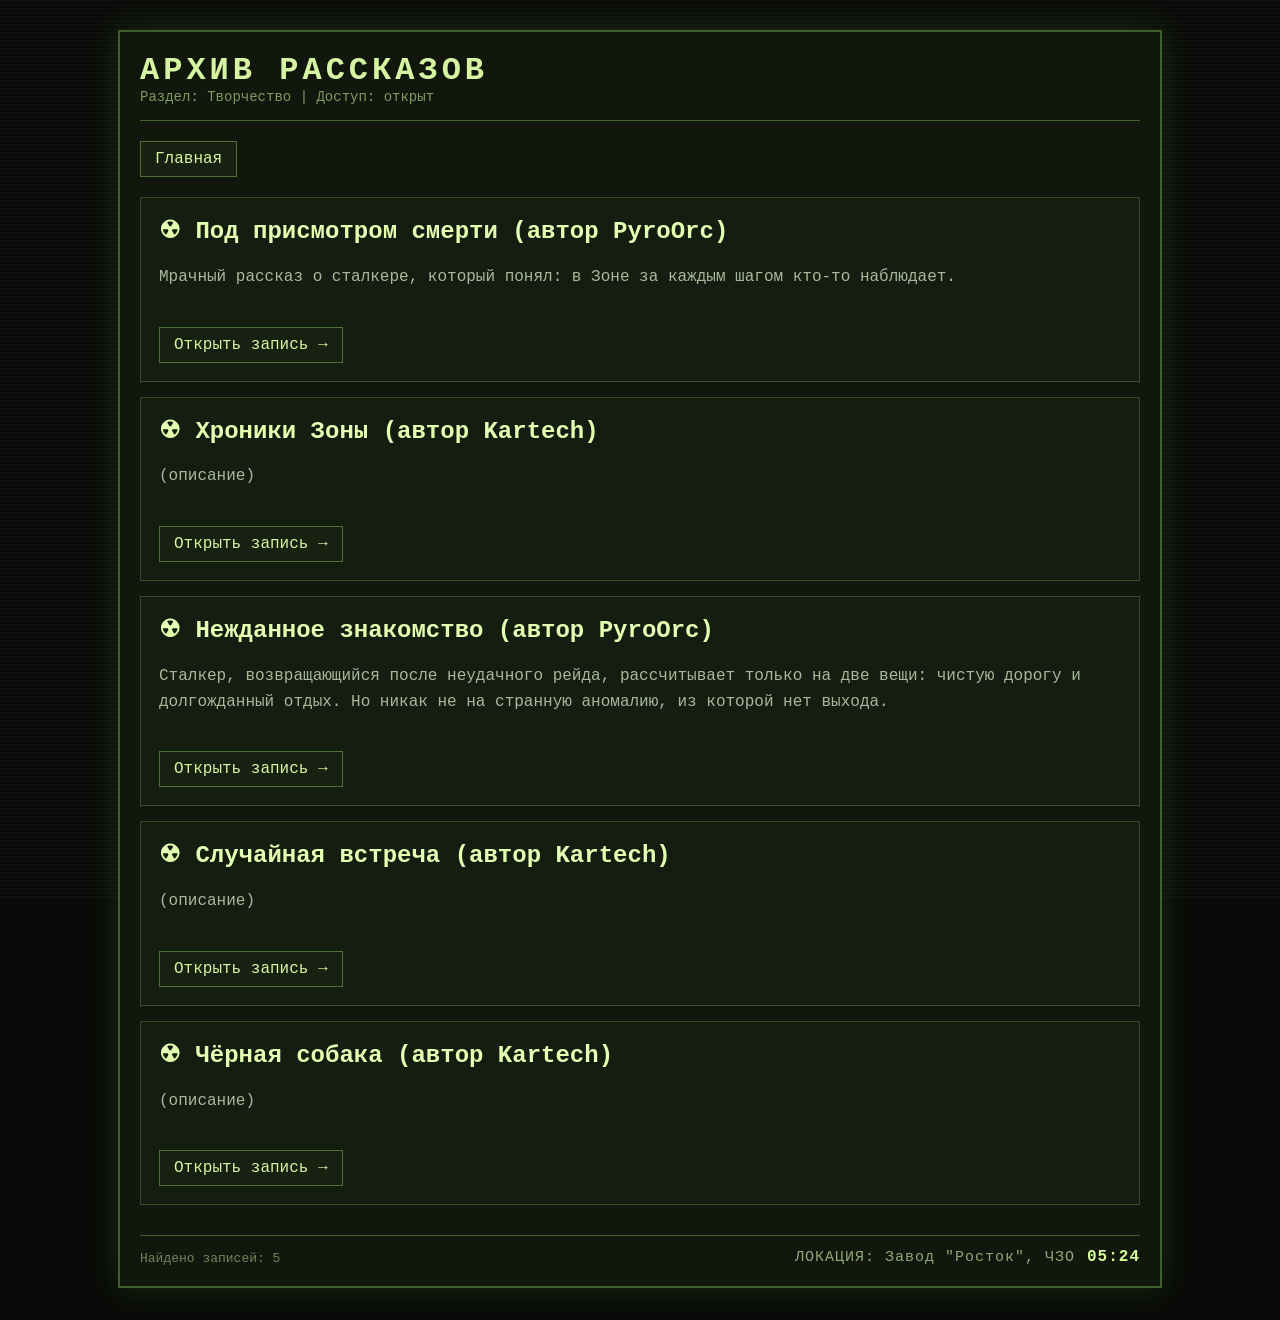
==== tvorchestvo.html @ d634e8ab "! !" ====
<!DOCTYPE html>
<html lang="ru">
<head>
  <meta charset="UTF-8">
  <title></title>
  <link rel="stylesheet" href="css/style.css">
</head>

<script>
function updateTime() {
  const now = new Date();

  let hours = now.getHours().toString().padStart(2, '0');
  let minutes = now.getMinutes().toString().padStart(2, '0');

  document.getElementById("time").textContent = hours + ":" + minutes;
}

setInterval(updateTime, 1000);
updateTime();
</script>

<body>

<div class="pda">
  <div class="header">
    <h1>Архив рассказов</h1>
    <div class="status">Раздел: Творчество | Доступ: открыт</div>
  </div>
  
  <div class="pda-info">
  <span>ЛОКАЦИЯ: Завод "Росток", ЧЗО</span>
  <span id="time">--:--</span>
</div>

  <nav>
    <a href="index.html">Главная</a>
  </nav>

    <div class="card">
      <h2>☢ Под присмотром смерти (автор PyroOrc)</h2>
      <p>
        Мрачный рассказ о сталкере, который понял:
        в Зоне за каждым шагом кто-то наблюдает.
      </p>
      <a class="button" href="stories/pod-prismotrom-smerti.html">Открыть запись →</a>
    </div>
	
	<div class="card">
      <h2>☢ Хроники Зоны (автор Kartech)</h2>
      <p>
        (описание)
      </p>
      <a class="button" href="stories/zone-chronicle.html">Открыть запись →</a>
    </div>
	
	<div class="card">
      <h2>☢ Нежданное знакомство (автор PyroOrc)</h2>
      <p>
        Сталкер, возвращающийся после неудачного рейда, рассчитывает только на две вещи: чистую дорогу и долгожданный отдых. Но никак не на странную аномалию, из которой нет выхода.
      </p>
      <a class="button" href="stories/nezhdannoe-znakomstvo.html">Открыть запись →</a>
    </div>
	
	<div class="card">
      <h2>☢ Случайная встреча (автор Kartech)</h2>
      <p>
        (описание)
      </p>
      <a class="button" href="stories/sluch-vstrecha.html">Открыть запись →</a>
    </div>
	
	<div class="card">
      <h2>☢ Чёрная собака (автор Kartech)</h2>
      <p>
        (описание)
      </p>
      <a class="button" href="stories/black-dog.html">Открыть запись →</a>
    </div>

  <div class="footer">
    Найдено записей: 5
  </div>
</div>

</body>
</html>
---- css/style.css ----
body {
  margin: 0;
  background: #090b08;
  color: #b8c7a3;
  font-family: Consolas, monospace;
}

body::before {
  content: "";
  position: fixed;
  inset: 0;
  background:
    repeating-linear-gradient(
      to bottom,
      rgba(255,255,255,0.03) 0px,
      rgba(255,255,255,0.03) 1px,
      transparent 2px,
      transparent 4px
    );
  pointer-events: none;
}

.pda {
  max-width: 1000px;
  margin: 30px auto;
  padding: 20px;
  border: 2px solid #3f5f2b;
  background: #11170d;
  box-shadow: 0 0 30px rgba(80, 130, 40, 0.25);
  position: relative;
}

.pda-info {
  position: absolute;
  right: 20px;
  bottom: 20px;

  display: flex;
  align-items: center;
  gap: 12px;

  font-size: 15px;
  color: #8fa878;
  letter-spacing: 1px;
  white-space: nowrap;
}

.radiation-symbol {
  position: absolute;
  top: 22px;
  right: 24px;

  font-size: 34px;
  color: #d6ff9a;
  opacity: 0.75;
  
  display: inline-block;
  transform-origin: center;

  animation: rotateRadiation 6s linear infinite;
}

@keyframes rotateRadiation {
  from {
    transform: rotate(0deg);
  }

  to {
    transform: rotate(360deg);
  }
}

#pda-message {
  position: absolute;
  top: 20px;
  right: 70px; /* чтобы не пересекалось со знаком радиации */

  background: #0f140c;
  border: 1px solid #5d8f3a;

  padding: 10px 14px;
  min-width: 180px;

  color: #cfff9a;
  font-size: 14px;
  font-family: Consolas, monospace;

  opacity: 0;
  transform: translateY(-10px);
  transition: 0.3s;

  box-shadow: 0 0 10px rgba(120,255,60,0.2);
}

#pda-message.show {
  opacity: 1;
  transform: translateY(0);
}

#time {
  font-size: 16px;
  color: #d6ff9a;
  font-weight: bold;
}

.header {
  border-bottom: 1px solid #3f5f2b;
  padding-bottom: 15px;
  margin-bottom: 20px;
}

.header h1 {
  margin: 0;
  color: #d6f5a3;
  letter-spacing: 4px;
  text-transform: uppercase;
}

.status {
  color: #7f9b61;
  font-size: 14px;
}

nav {
  margin: 20px 0;
  display: flex;
  gap: 12px;
  flex-wrap: wrap;
}

nav a,
.button {
  color: #d6f5a3;
  text-decoration: none;
  border: 1px solid #4f7035;
  padding: 8px 14px;
  background: #182111;
  transition: 0.2s;
}

nav a:hover,
.button:hover {
  background: #2e421f;
  color: #ffffff;
}

.card {
  border: 1px solid #344d25;
  background: #151d10;
  padding: 18px;
  margin-bottom: 15px;
}

.card:hover {
  border-color: #91b85a;
  box-shadow: 0 0 15px rgba(145, 184, 90, 0.25);
}

.card h2 {
  margin-top: 0;
  color: #e2ffb2;
}

.card p {
  color: #a9b89a;
  line-height: 1.6;
}

.alert {
  color: #d6c36a;
}

.story-text {
  line-height: 1.8;
  font-size: 17px;
  color: #c8d8b5;
}

.footer {
  margin-top: 30px;
  padding-top: 15px;
  border-top: 1px solid #3f5f2b;
  color: #6f855a;
  font-size: 13px;
}

.story-container {
  max-width: 760px;
  margin: 0 auto;
  padding: 30px 20px;
}

.chapter-title {
  text-align: center;
  margin: 40px 0 30px;
  color: #e2ffb2;
  letter-spacing: 3px;
  text-transform: uppercase;
  font-size: 28px;
}

.story-text {
  font-family: Georgia, "Times New Roman", serif;
  font-size: 18px;
  line-height: 1.8;
  color: #d0d8c0;
}

.story-text p {
  text-indent: 32px;
  margin: 0 0 18px;
  text-align: justify;
}

.interlude {
  margin: 50px 0;
  padding: 20px;
  border-left: 3px solid #6f8f4a;
  background: #10150d;
  color: #a9b89a;
  font-size: 16px;
  font-style: italic;
  position: relative;
}

.interlude::before {
  content: "▶ заметка ПДА";
  display: block;
  font-size: 12px;
  color: #6f855a;
  margin-bottom: 8px;
  letter-spacing: 2px;
}

.interlude p {
  margin: 0 0 10px;
  text-indent: 0;
}

nav:empty {
  display: none;
}

.button {
  margin-top: 20px;
  display: inline-block;

}
  
}

.faction-item {
  display: flex;
  align-items: center;
  gap: 12px;

  margin: 12px 0;
}

.faction-icon {
  width: 28px;
  height: 28px;
  flex-shrink: 0;
}

.small-icon {
  width: 36px;
  height: 36px;
  vertical-align: middle;
  margin-right: 8px;
  display: inline-block;
}

.faction-header {
  display: flex;
  align-items: center;
  gap: 12px;
}

.faction-header h2 {
  margin: 0;
}

#signal.signal-good { color: #9eff6a; }
#signal.signal-mid { color: #cfff9a; }
#signal.signal-low { color: #d6c36a; }

.pda-photo {
  width: 80%;
  margin: 25px auto;
  padding: 8px;
  border: 1px solid #3f5f2b;
  background: #0b120a;
  position: relative;
  overflow: hidden;
}

.pda-photo img {
  width: 100%;
  display: block;
  filter:
    grayscale(55%)
    contrast(110%)
    brightness(55%)
    sepia(25%)
    hue-rotate(55deg)
    saturate(90%);
}

/* зелёная пда-плёнка */
.pda-photo::before {
  content: "";
  position: absolute;
  inset: 8px;
  background: rgba(120, 255, 60, 0.10);
  pointer-events: none;
  z-index: 2;
}

/* scanlines */
.pda-photo::after {
  content: "";
  position: absolute;
  inset: 8px;
  background: repeating-linear-gradient(
    to bottom,
    rgba(0, 0, 0, 0.25) 0px,
    rgba(0, 0, 0, 0.25) 1px,
    transparent 2px,
    transparent 4px
  );
  pointer-events: none;
  z-index: 3;
}

.photo-caption {
  margin-top: 6px;
  font-size: 12px;
  color: #8fa878;
}
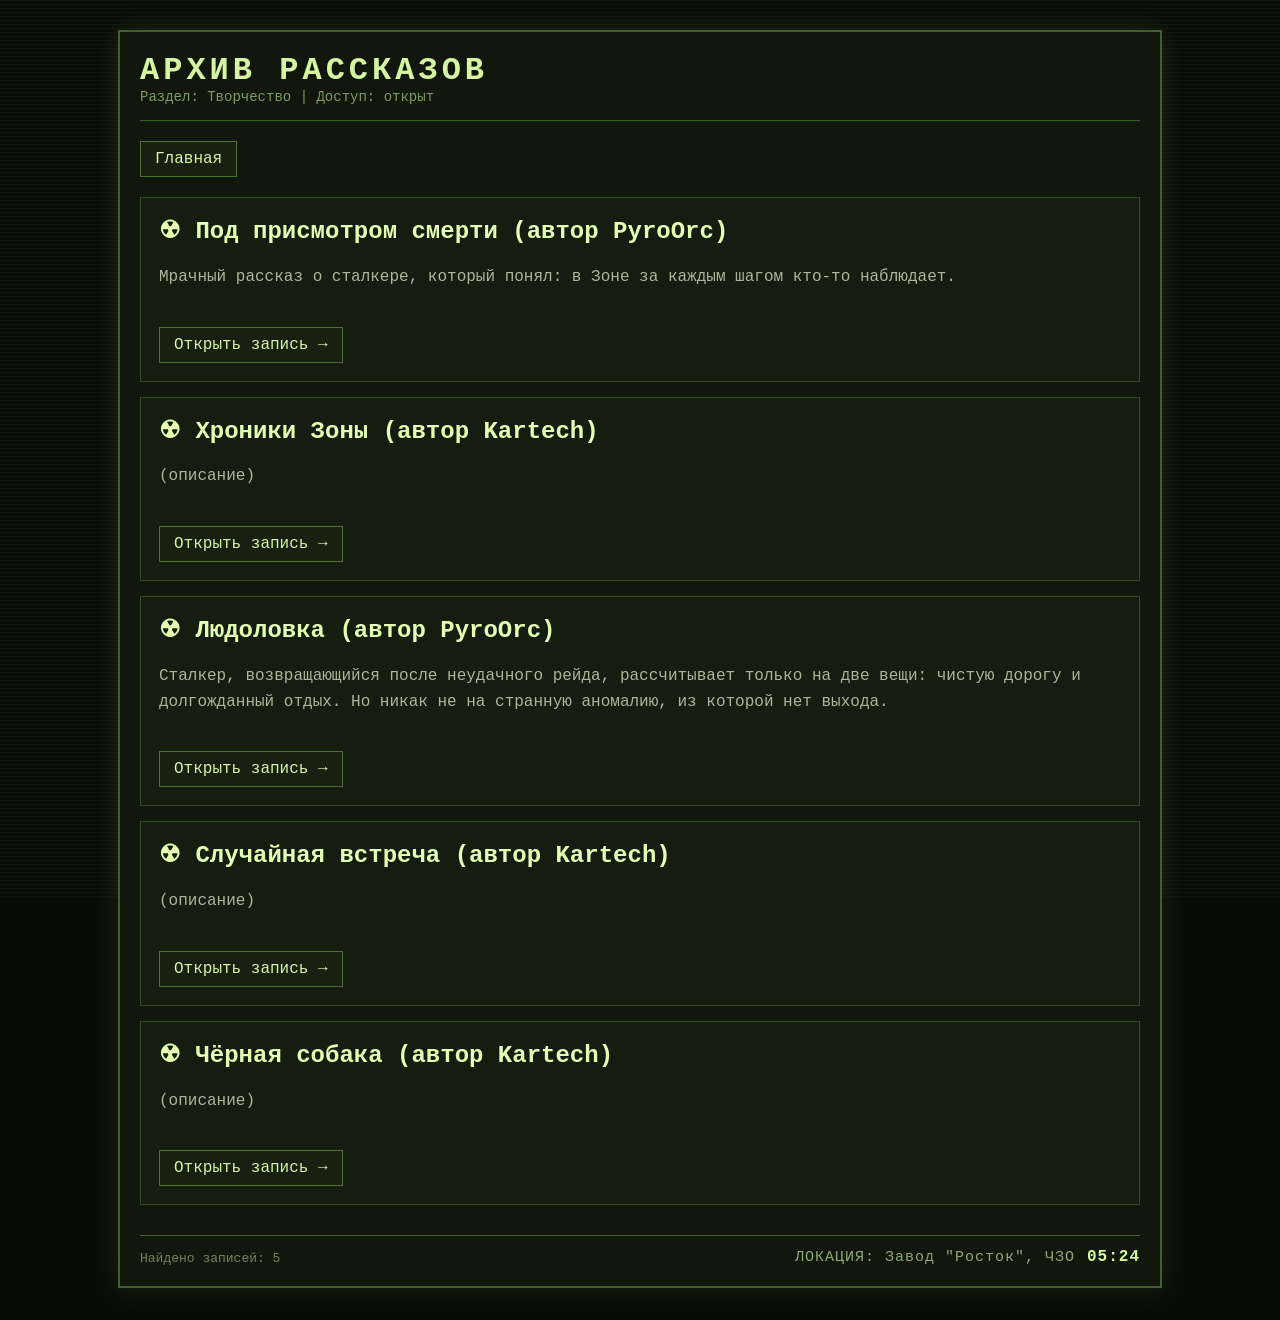
==== commit f7950141: "Update tvorchestvo.html" ====
--- a/tvorchestvo.html
+++ b/tvorchestvo.html
@@ -55,7 +55,7 @@
     </div>
 	
 	<div class="card">
-      <h2>☢ Нежданное знакомство (автор PyroOrc)</h2>
+      <h2>☢ Людоловка (автор PyroOrc)</h2>
       <p>
         Сталкер, возвращающийся после неудачного рейда, рассчитывает только на две вещи: чистую дорогу и долгожданный отдых. Но никак не на странную аномалию, из которой нет выхода.
       </p>
@@ -84,4 +84,4 @@
 </div>
 
 </body>
-</html>+</html>
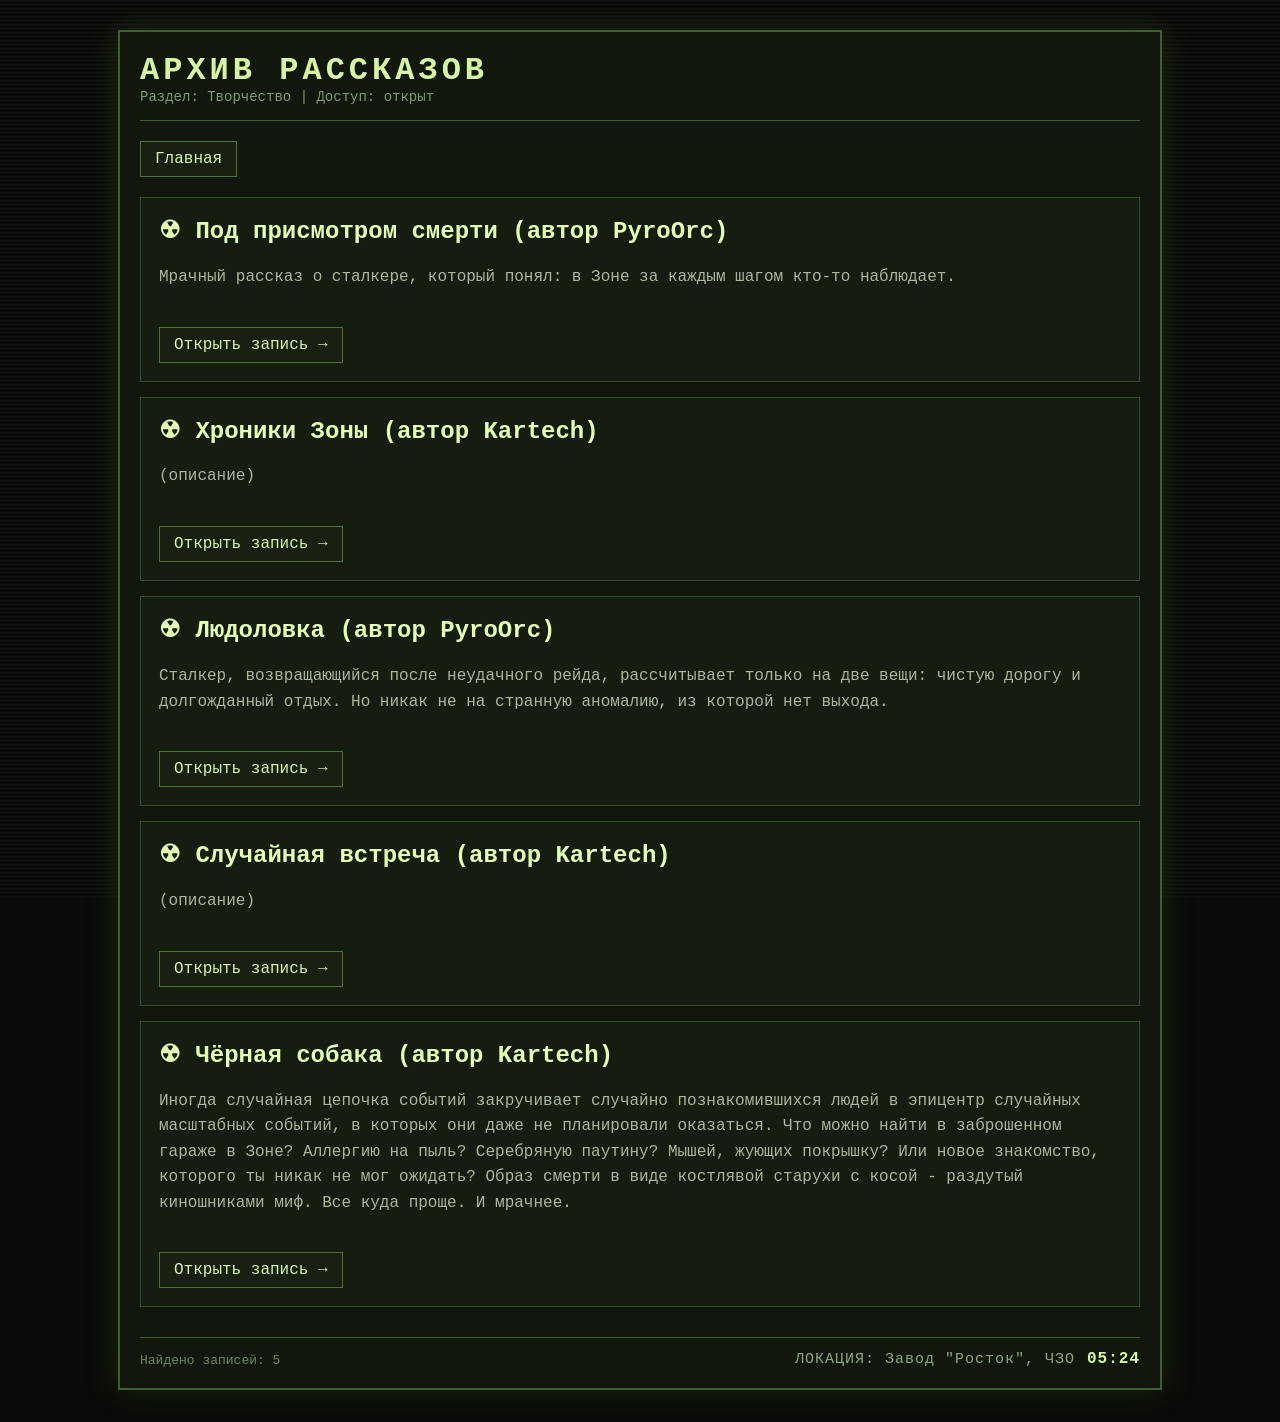
==== commit bbcd85b0: "Update tvorchestvo.html" ====
--- a/tvorchestvo.html
+++ b/tvorchestvo.html
@@ -73,7 +73,11 @@
 	<div class="card">
       <h2>☢ Чёрная собака (автор Kartech)</h2>
       <p>
-        (описание)
+        Иногда случайная цепочка событий закручивает случайно познакомившихся людей в эпицентр случайных масштабных событий, в которых они даже не планировали оказаться.
+
+Что можно найти в заброшенном гараже в Зоне? Аллергию на пыль? Серебряную паутину? Мышей, жующих покрышку? Или новое знакомство, которого ты никак не мог ожидать?
+
+Образ смерти в виде костлявой старухи с косой - раздутый киношниками миф. Все куда проще. И мрачнее.
       </p>
       <a class="button" href="stories/black-dog.html">Открыть запись →</a>
     </div>
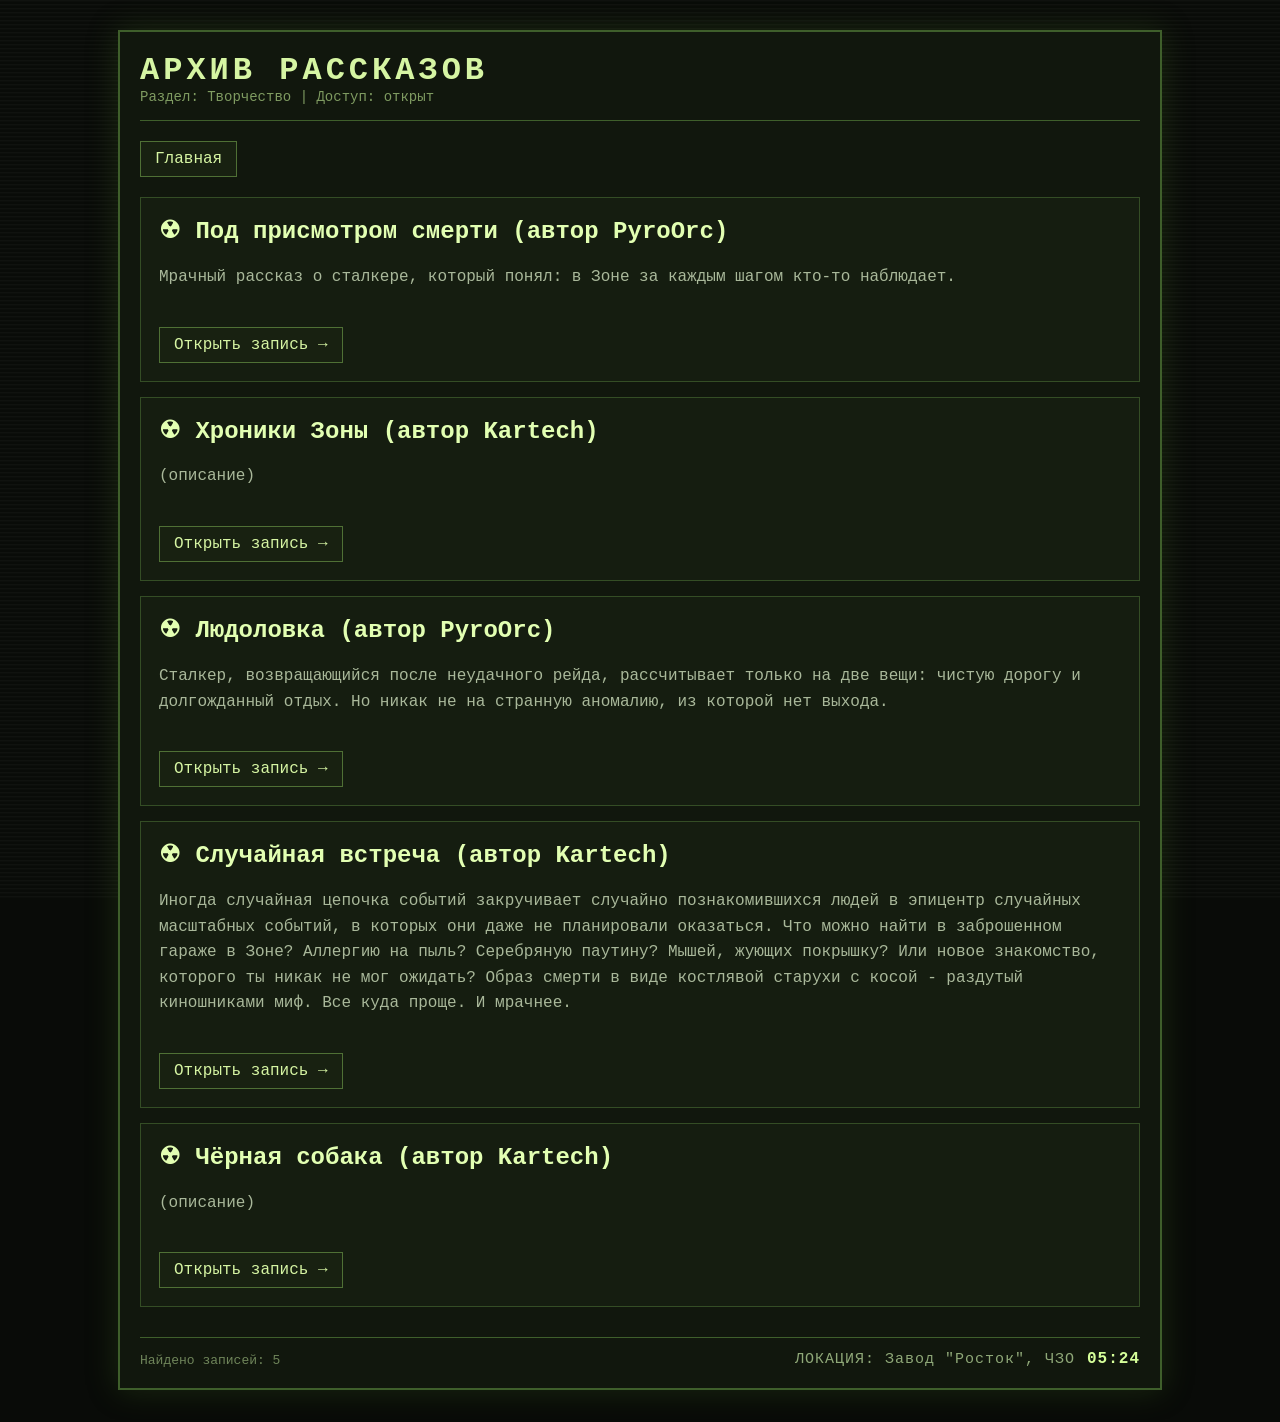
==== commit ec241362: "Update tvorchestvo.html" ====
--- a/tvorchestvo.html
+++ b/tvorchestvo.html
@@ -65,7 +65,11 @@
 	<div class="card">
       <h2>☢ Случайная встреча (автор Kartech)</h2>
       <p>
-        (описание)
+        Иногда случайная цепочка событий закручивает случайно познакомившихся людей в эпицентр случайных масштабных событий, в которых они даже не планировали оказаться.
+
+Что можно найти в заброшенном гараже в Зоне? Аллергию на пыль? Серебряную паутину? Мышей, жующих покрышку? Или новое знакомство, которого ты никак не мог ожидать?
+
+Образ смерти в виде костлявой старухи с косой - раздутый киношниками миф. Все куда проще. И мрачнее.
       </p>
       <a class="button" href="stories/sluch-vstrecha.html">Открыть запись →</a>
     </div>
@@ -73,11 +77,7 @@
 	<div class="card">
       <h2>☢ Чёрная собака (автор Kartech)</h2>
       <p>
-        Иногда случайная цепочка событий закручивает случайно познакомившихся людей в эпицентр случайных масштабных событий, в которых они даже не планировали оказаться.
-
-Что можно найти в заброшенном гараже в Зоне? Аллергию на пыль? Серебряную паутину? Мышей, жующих покрышку? Или новое знакомство, которого ты никак не мог ожидать?
-
-Образ смерти в виде костлявой старухи с косой - раздутый киношниками миф. Все куда проще. И мрачнее.
+      (описание)
       </p>
       <a class="button" href="stories/black-dog.html">Открыть запись →</a>
     </div>
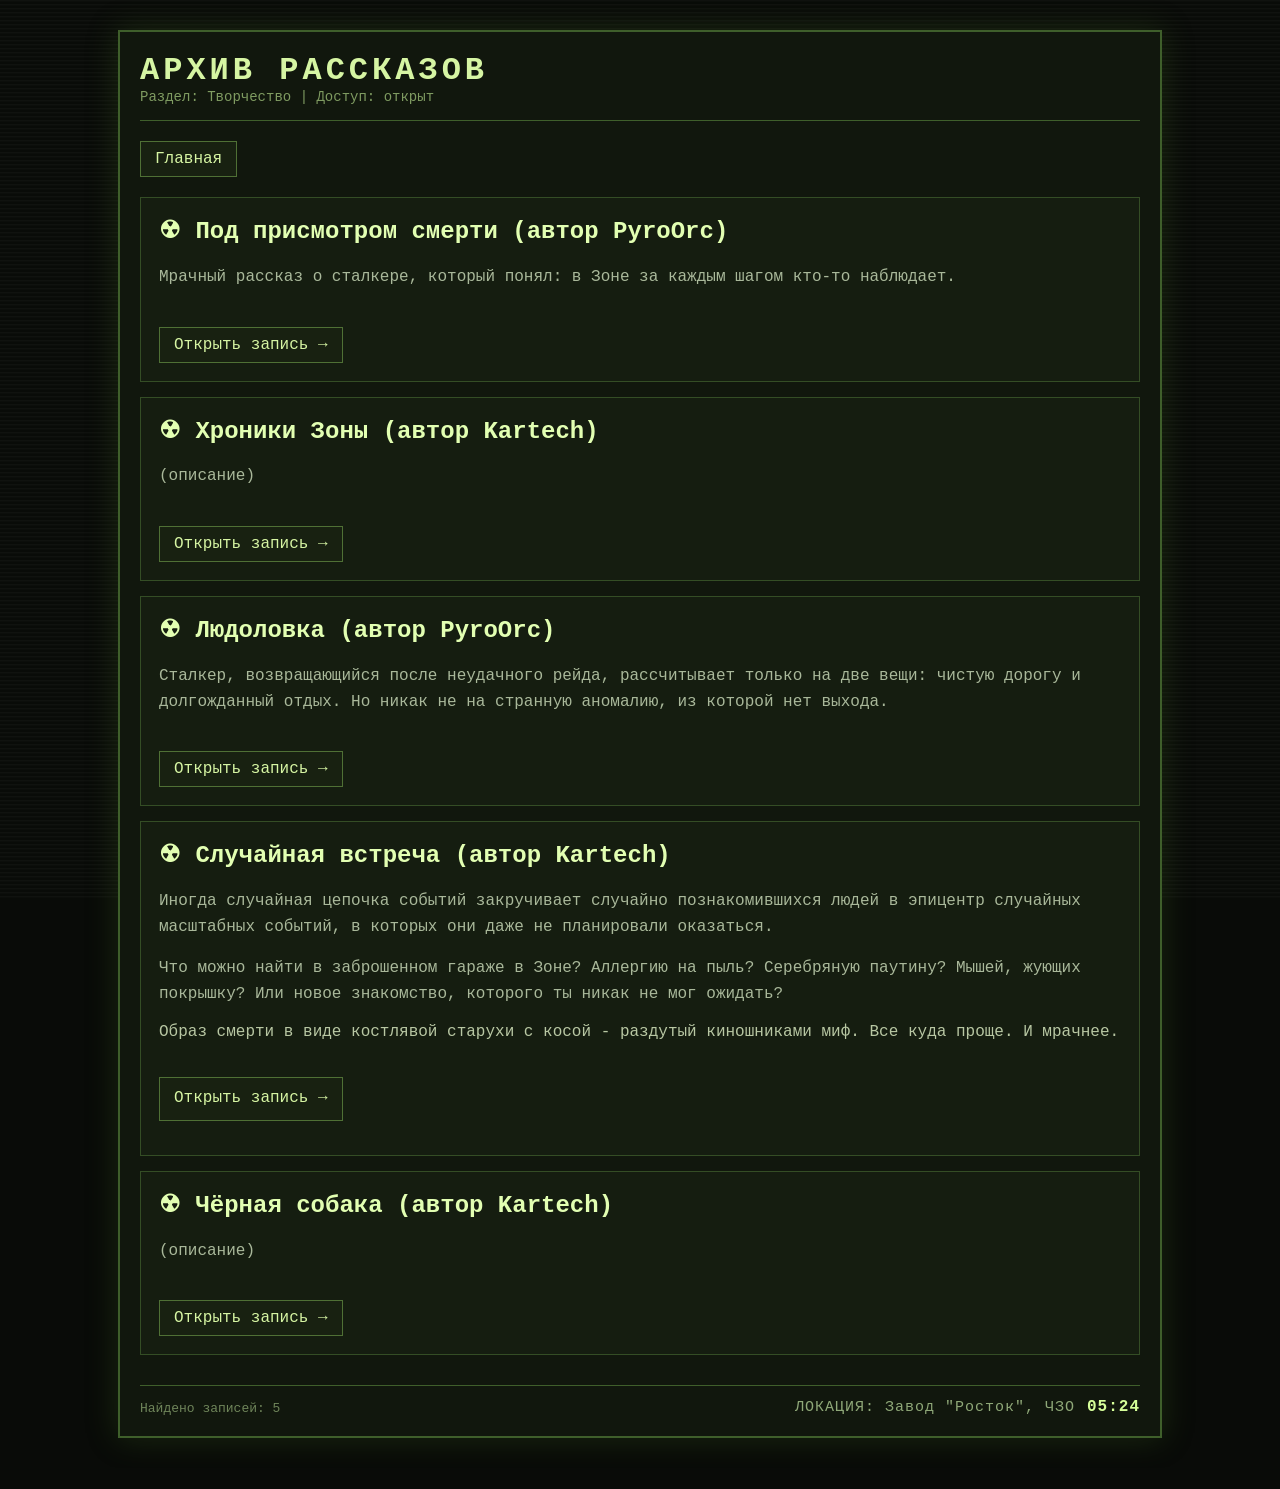
==== commit b2198ac9: "Update tvorchestvo.html" ====
--- a/tvorchestvo.html
+++ b/tvorchestvo.html
@@ -64,13 +64,9 @@
 	
 	<div class="card">
       <h2>☢ Случайная встреча (автор Kartech)</h2>
-      <p>
-        Иногда случайная цепочка событий закручивает случайно познакомившихся людей в эпицентр случайных масштабных событий, в которых они даже не планировали оказаться.
-
-Что можно найти в заброшенном гараже в Зоне? Аллергию на пыль? Серебряную паутину? Мышей, жующих покрышку? Или новое знакомство, которого ты никак не мог ожидать?
-
-Образ смерти в виде костлявой старухи с косой - раздутый киношниками миф. Все куда проще. И мрачнее.
-      </p>
+      <p>Иногда случайная цепочка событий закручивает случайно познакомившихся людей в эпицентр случайных масштабных событий, в которых они даже не планировали оказаться.<p>
+	  <p>Что можно найти в заброшенном гараже в Зоне? Аллергию на пыль? Серебряную паутину? Мышей, жующих покрышку? Или новое знакомство, которого ты никак не мог ожидать?<p>	  
+	  </p>Образ смерти в виде костлявой старухи с косой - раздутый киношниками миф. Все куда проще. И мрачнее.<p>
       <a class="button" href="stories/sluch-vstrecha.html">Открыть запись →</a>
     </div>
 	
